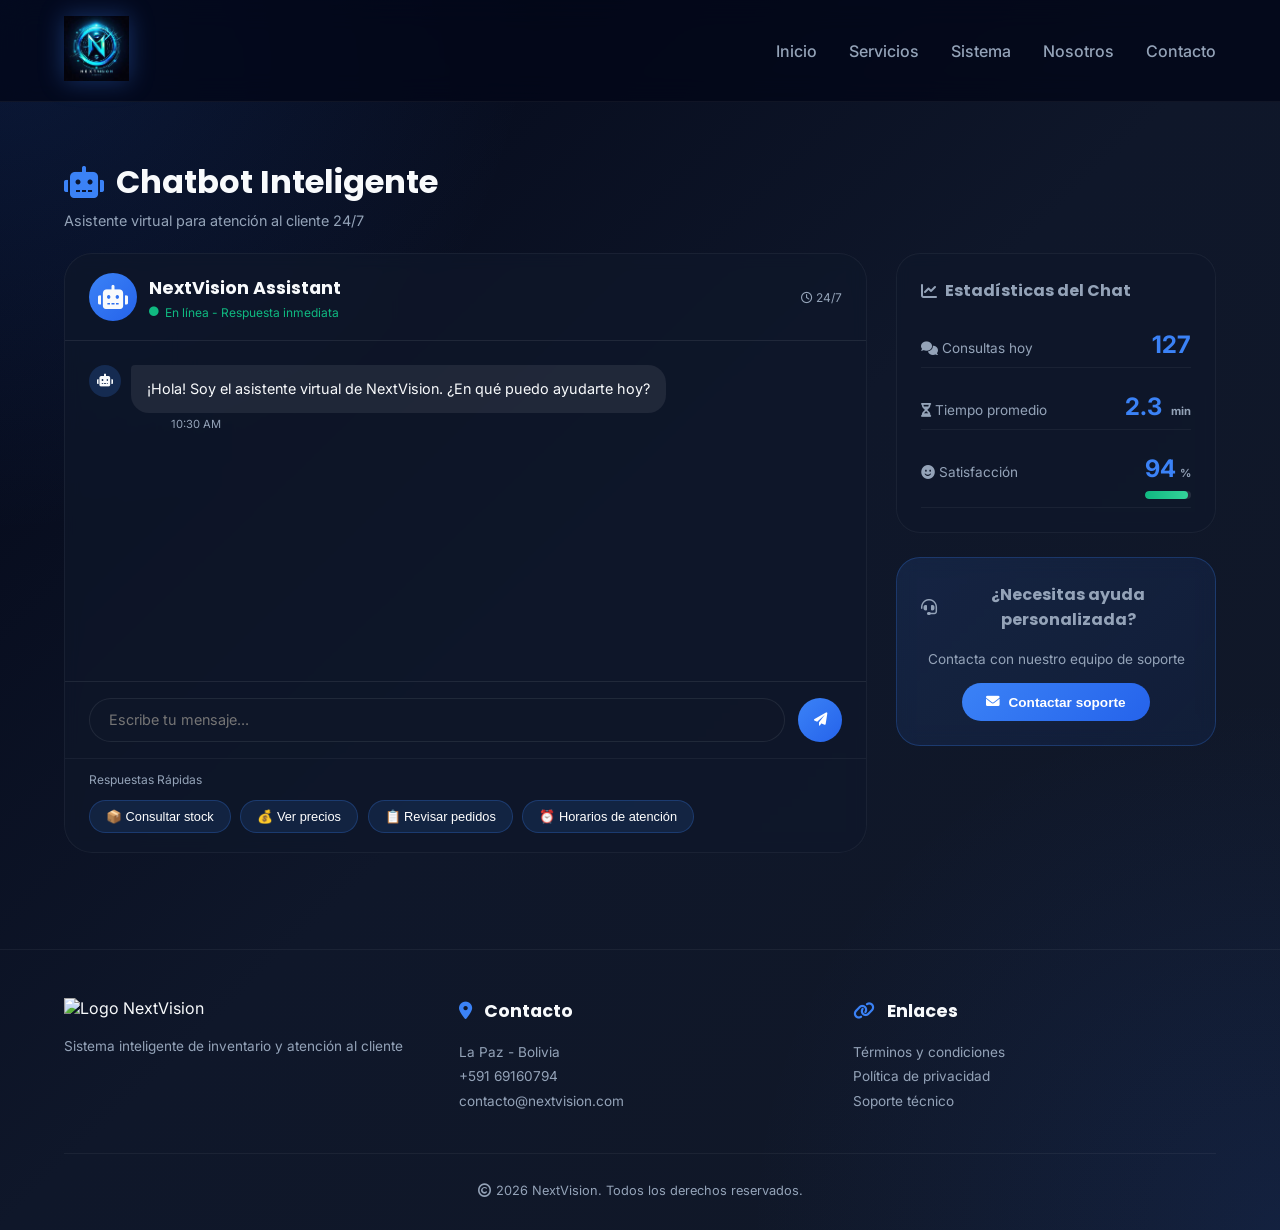
==== Html/chatbot.html @ e86c678c "Primera version" ====
<!DOCTYPE html>
<html lang="es">
<head>

  <meta charset="UTF-8">
  <meta name="viewport" content="width=device-width, initial-scale=1.0">

  <title>Chatbot Inteligente | NextVision</title>

  <link rel="preconnect" href="https://fonts.googleapis.com">
  <link rel="preconnect" href="https://fonts.gstatic.com" crossorigin>
  <link rel="stylesheet" href="/css/chatbot.css">
  <link href="https://fonts.googleapis.com/css2?family=Inter:wght@400;500;600;700&family=Poppins:wght@500;600;700;800&display=swap" rel="stylesheet">

  <!-- Font Awesome 6 -->
  <link rel="stylesheet" href="https://cdnjs.cloudflare.com/ajax/libs/font-awesome/6.0.0-beta3/css/all.min.css">

 

</head>

<body>

<header>
  <div class="container">
    <nav>
      <div class="logo">
        <img src="/assets/logo/logo.jpg" alt="NextVision Logo">
      </div>
      <div class="nav-links">
          <a href="/Html/index.html">Inicio</a>
          <a href="/Html/servicios.html">Servicios</a>
          <a href="/Html/Sistema.html">Sistema</a>
          <a href="/Html/Nosotros.html">Nosotros</a>
          <a href="/Html/Contacto.html">Contacto</a>
        </div> 
    </nav>
  </div>
</header>

<main class="chatbot-main">
  <div class="container">

    <div class="page-title">
      <h1>
        <i class="fas fa-robot"></i> 
        Chatbot Inteligente
      </h1>
      <p>Asistente virtual para atención al cliente 24/7</p>
    </div>

    <div class="chat-grid">

      <!-- Panel del Chat -->
      <div class="chat-panel">
        <div class="chat-header">
          <div class="chat-header-info">
            <div class="chat-avatar">
              <i class="fas fa-robot"></i>
            </div>
            <div class="chat-header-text">
              <h3>NextVision Assistant</h3>
              <div class="online-status">
                <i class="fas fa-circle"></i>
                <span>En línea - Respuesta inmediata</span>
              </div>
            </div>
          </div>
          <div class="chat-header-time">
            <i class="far fa-clock"></i> 24/7
          </div>
        </div>

        <div class="chat-messages" id="chatMessages">
          <!-- Mensaje inicial del bot -->
          <div class="message message-bot">
            <div class="message-avatar">
              <i class="fas fa-robot"></i>
            </div>
            <div>
              <div class="message-bubble">
                ¡Hola! Soy el asistente virtual de NextVision. ¿En qué puedo ayudarte hoy?
              </div>
              <div class="message-time">10:30 AM</div>
            </div>
          </div>
        </div>

        <div class="chat-input-area">
          <input type="text" class="chat-input" id="chatInput" placeholder="Escribe tu mensaje..." onkeypress="handleKeyPress(event)">
          <button class="send-btn" id="sendBtn">
            <i class="fas fa-paper-plane"></i>
          </button>
        </div>

        <div class="quick-replies">
          <div class="quick-replies-title">Respuestas Rápidas</div>
          <div class="quick-buttons">
            <button class="quick-btn" data-message="¿Cuál es el stock actual de productos?">📦 Consultar stock</button>
            <button class="quick-btn" data-message="¿Cuáles son los precios de los productos?">💰 Ver precios</button>
            <button class="quick-btn" data-message="¿Cómo puedo revisar el estado de mi pedido?">📋 Revisar pedidos</button>
            <button class="quick-btn" data-message="¿Cuál es el horario de atención?">⏰ Horarios de atención</button>
          </div>
        </div>
      </div>

      <!-- Panel de Estadísticas -->
      <div class="stats-panel">
        <div class="stats-card">
          <h3><i class="fas fa-chart-line"></i> Estadísticas del Chat</h3>
          <div class="stats-grid">
            <div class="stat-item">
              <span class="stat-label"><i class="fas fa-comments"></i> Consultas hoy</span>
              <span class="stat-value">127</span>
            </div>
            <div class="stat-item">
              <span class="stat-label"><i class="fas fa-hourglass-half"></i> Tiempo promedio</span>
              <span class="stat-value">2.3 <span class="stat-unit">min</span></span>
            </div>
            <div class="stat-item">
              <span class="stat-label"><i class="fas fa-smile"></i> Satisfacción</span>
              <div style="text-align: right;">
                <span class="stat-value">94<span class="stat-unit">%</span></span>
                <div class="satisfaction-bar">
                  <div class="bar"><div class="fill"></div></div>
                </div>
              </div>
            </div>
          </div>
        </div>

        <div class="stats-card support-card">
          <h3><i class="fas fa-headset"></i> ¿Necesitas ayuda personalizada?</h3>
          <p>Contacta con nuestro equipo de soporte</p>
          <button class="btn-support" id="supportBtn">
            <i class="fas fa-envelope"></i> Contactar soporte
          </button>
        </div>
      </div>

    </div>
  </div>
</main>

<footer>
  <div class="container">
    <div class="footer-grid">
      <div>
        <img src="assets/logo/logo.jpg" alt="Logo NextVision" class="footer-logo">
        <p>Sistema inteligente de inventario y atención al cliente</p>
      </div>
      <div>
        <h3><i class="fas fa-map-marker-alt" style="margin-right:8px; color:var(--primary);"></i> Contacto</h3>
        <p>La Paz - Bolivia</p>
        <p>+591 69160794</p>
        <p>contacto@nextvision.com</p>
      </div>
      <div>
        <h3><i class="fas fa-link" style="margin-right:8px; color:var(--primary);"></i> Enlaces</h3>
        <p>Términos y condiciones</p>
        <p>Política de privacidad</p>
        <p>Soporte técnico</p>
      </div>
    </div>
    <div class="copyright">
      <i class="far fa-copyright"></i> 2026 NextVision. Todos los derechos reservados.
    </div>
  </div>
</footer>

<script>
  // Datos simulados de respuestas del chatbot
  const botResponses = {
    default: "Gracias por tu mensaje. Un asesor se pondrá en contacto contigo pronto. ¿Hay algo más en lo que pueda ayudarte?",
    stock: "📦 **Stock actual de productos:**\n\n• Laptop Dell XPS 15: 12 unidades\n• Mouse Logitech MX: 5 unidades\n• Teclado Mecánico: 0 unidades\n• Monitor LG 27\": 8 unidades\n• Webcam HD Pro: 15 unidades\n\n¿Te gustaría conocer el stock de algún producto en específico?",
    precios: "💰 **Lista de precios:**\n\n• Laptop Dell XPS 15: $1,299\n• Mouse Logitech MX Master 3: $89\n• Teclado Mecánico RGB: $149\n• Monitor LG 27\" 4K: $449\n• Webcam HD Pro: $79\n• Auriculares Sony: $349\n\n¿Necesitas cotizar algún producto?",
    pedidos: "📋 Para revisar el estado de tu pedido, necesito tu número de orden. Por favor, compártelo y te daré información actualizada.\n\nFormato: ORD-XXXXXX",
    horarios: "⏰ **Horario de atención:**\n\n• Lunes a Viernes: 8:00 AM - 8:00 PM\n• Sábados: 9:00 AM - 4:00 PM\n• Domingos: Atención limitada vía chat\n\nNuestro chatbot está disponible 24/7 para consultas básicas."
  };

  let consultasHoy = 127;
  let tiempoAcumulado = 0;
  let totalMensajes = 0;

  // Elementos DOM
  const chatMessages = document.getElementById("chatMessages");
  const chatInput = document.getElementById("chatInput");
  const sendBtn = document.getElementById("sendBtn");

  // Función para obtener la hora actual
  function getCurrentTime() {
    const now = new Date();
    return now.toLocaleTimeString('es-ES', { hour: '2-digit', minute: '2-digit' });
  }

  // Función para agregar mensaje del usuario
  function addUserMessage(message) {
    const messageDiv = document.createElement("div");
    messageDiv.className = "message message-user";
    messageDiv.innerHTML = `
      <div class="message-avatar">
        <i class="fas fa-user"></i>
      </div>
      <div>
        <div class="message-bubble">
          ${escapeHtml(message)}
        </div>
        <div class="message-time">${getCurrentTime()}</div>
      </div>
    `;
    chatMessages.appendChild(messageDiv);
    scrollToBottom();
  }

  // Función para agregar mensaje del bot
  function addBotMessage(message) {
    const messageDiv = document.createElement("div");
    messageDiv.className = "message message-bot";
    messageDiv.innerHTML = `
      <div class="message-avatar">
        <i class="fas fa-robot"></i>
      </div>
      <div>
        <div class="message-bubble">
          ${formatMessage(message)}
        </div>
        <div class="message-time">${getCurrentTime()}</div>
      </div>
    `;
    chatMessages.appendChild(messageDiv);
    scrollToBottom();
  }

  // Formatear mensaje (convertir saltos de línea a <br>)
  function formatMessage(message) {
    return message.replace(/\n/g, '<br>');
  }

  // Escapar HTML para evitar inyección
  function escapeHtml(text) {
    const div = document.createElement("div");
    div.textContent = text;
    return div.innerHTML;
  }

  // Scroll al final del chat
  function scrollToBottom() {
    chatMessages.scrollTop = chatMessages.scrollHeight;
  }

  // Simular escritura del bot
  function simulateBotTyping(callback) {
    const typingDiv = document.createElement("div");
    typingDiv.className = "message message-bot";
    typingDiv.id = "typingIndicator";
    typingDiv.innerHTML = `
      <div class="message-avatar">
        <i class="fas fa-robot"></i>
      </div>
      <div>
        <div class="message-bubble">
          <i class="fas fa-ellipsis-h"></i> Escribiendo...
        </div>
      </div>
    `;
    chatMessages.appendChild(typingDiv);
    scrollToBottom();

    setTimeout(() => {
      const typing = document.getElementById("typingIndicator");
      if (typing) typing.remove();
      callback();
    }, 800);
  }

  // Procesar mensaje del usuario y generar respuesta
  function processUserMessage(message) {
    const lowerMessage = message.toLowerCase();
    let response = botResponses.default;

    // Actualizar estadísticas
    totalMensajes++;
    consultasHoy++;

    // Tiempo de respuesta simulado (entre 1 y 3 segundos)
    const responseTime = Math.random() * 2 + 1;
    tiempoAcumulado += responseTime;
    
    // Actualizar display de estadísticas
    updateStatsDisplay();

    // Detectar intención
    if (lowerMessage.includes("stock") || lowerMessage.includes("inventario") || lowerMessage.includes("disponible")) {
      response = botResponses.stock;
    } else if (lowerMessage.includes("precio") || lowerMessage.includes("costo") || lowerMessage.includes("valor") || lowerMessage.includes("cuánto cuesta")) {
      response = botResponses.precios;
    } else if (lowerMessage.includes("pedido") || lowerMessage.includes("orden") || lowerMessage.includes("seguimiento")) {
      response = botResponses.pedidos;
    } else if (lowerMessage.includes("horario") || lowerMessage.includes("atencion") || lowerMessage.includes("días")) {
      response = botResponses.horarios;
    } else if (lowerMessage.includes("hola") || lowerMessage.includes("buenos días") || lowerMessage.includes("buenas tardes")) {
      response = "¡Hola! ¿Cómo puedo ayudarte hoy? Puedo consultar stock, precios, pedidos o informarte sobre nuestros horarios.";
    } else if (lowerMessage.includes("gracias")) {
      response = "¡De nada! Estoy aquí para ayudarte cuando lo necesites. ¿Hay algo más en lo que pueda asistirte?";
    }

    // Mostrar respuesta del bot
    simulateBotTyping(() => {
      addBotMessage(response);
    });
  }

  // Actualizar estadísticas en el panel
  function updateStatsDisplay() {
    const statsValues = document.querySelectorAll('.stat-value');
    if (statsValues.length >= 3) {
      statsValues[0].textContent = consultasHoy;
      const avgTime = (tiempoAcumulado / totalMensajes).toFixed(1);
      if (totalMensajes > 0 && !isNaN(avgTime)) {
        statsValues[1].innerHTML = `${avgTime} <span class="stat-unit">min</span>`;
      }
    }
  }

  // Enviar mensaje
  function sendMessage() {
    const message = chatInput.value.trim();
    if (message === "") return;

    addUserMessage(message);
    chatInput.value = "";
    processUserMessage(message);
  }

  // Manejar tecla Enter
  function handleKeyPress(event) {
    if (event.key === "Enter") {
      sendMessage();
    }
  }

  // Botones rápidos
  document.querySelectorAll(".quick-btn").forEach(btn => {
    btn.addEventListener("click", () => {
      const message = btn.getAttribute("data-message");
      if (message) {
        addUserMessage(message);
        processUserMessage(message);
      }
    });
  });

  // Botón de soporte
  document.getElementById("supportBtn").addEventListener("click", () => {
    addUserMessage("Necesito contactar con soporte humano");
    simulateBotTyping(() => {
      addBotMessage("📞 **Contacto con soporte humano**\n\nPor favor, envía un correo a **soporte@nextvision.com** o llámanos al **+591 69160794**. Un asesor te atenderá en breve.\n\nHorario de soporte: Lunes a Viernes 8:00 AM - 6:00 PM");
    });
  });

  // Event listeners
  sendBtn.addEventListener("click", sendMessage);
  chatInput.addEventListener("keypress", handleKeyPress);

  // Inicializar estadísticas
  updateStatsDisplay();
</script>

</body>
</html>
---- css/chatbot.css ----
*{
      margin:0;
      padding:0;
      box-sizing:border-box;
      scroll-behavior:smooth;
    }
    
    :root{
      --primary:#3B82F6;
      --primary-dark:#2563EB;
      --dark:#020617;
      --dark-secondary:#0F172A;
      --card:#111827;
      --white:#F8FAFC;
      --gray:#94A3B8;
      --border:rgba(59,130,246,.18);
      --radius:22px;
      --transition:all .3s ease;
      --success:#10B981;
      --warning:#F59E0B;
      --danger:#EF4444;
    }

    body{
      font-family:'Inter',sans-serif;
      background:
      radial-gradient(circle at top left, rgba(59,130,246,.15), transparent 30%),
      radial-gradient(circle at bottom right, rgba(37,99,235,.12), transparent 30%),
      linear-gradient(to bottom right,#020617,#0F172A,#111827);
      color:var(--white);
      overflow-x:hidden;
    }

    h1,h2,h3,h4{
      font-family:'Poppins',sans-serif;
    }

    a{
      text-decoration:none;
      color:inherit;
    }

    .container{
      width:90%;
      max-width:1400px;
      margin:auto;
    }

    /* NAVBAR */
    header{
      position:sticky;
      top:0;
      z-index:1000;
      background:rgba(2,6,23,.75);
      backdrop-filter:blur(14px);
      border-bottom:1px solid rgba(255,255,255,.05);
    }

    nav{
      display:flex;
      justify-content:space-between;
      align-items:center;
      padding:1rem 0;
    }

    .logo img{
      width:65px;
      filter:drop-shadow(0 0 12px rgba(59,130,246,.35));
    }

    .nav-links{
      display:flex;
      gap:2rem;
    }

    .nav-links a{
      color:var(--gray);
      font-weight:500;
      position:relative;
      transition:var(--transition);
    }

    .nav-links a:hover{
      color:white;
    }

    .nav-links a::after{
      content:'';
      position:absolute;
      left:0;
      bottom:-5px;
      width:0%;
      height:2px;
      background:var(--primary);
      transition:var(--transition);
    }

    .nav-links a:hover::after{
      width:100%;
    }

    /* CHATBOT MAIN */
    .chatbot-main{
      padding: 2rem 0 4rem;
    }

    .page-title{
      margin: 1.5rem 0 1.5rem 0;
    }

    .page-title h1{
      font-size: 2rem;
      display: flex;
      align-items: center;
      gap: 12px;
    }

    .page-title h1 i{
      color: var(--primary);
    }

    .page-title p{
      color: var(--gray);
      margin-top: 6px;
      font-size: 0.9rem;
    }

    /* Grid principal: chat + estadísticas */
    .chat-grid{
      display: grid;
      grid-template-columns: 1fr 320px;
      gap: 1.8rem;
    }

    /* Panel del chat */
    .chat-panel{
      background: rgba(15,23,42,.7);
      border: 1px solid rgba(255,255,255,.05);
      border-radius: 28px;
      backdrop-filter: blur(8px);
      overflow: hidden;
      display: flex;
      flex-direction: column;
      height: 600px;
    }

    .chat-header{
      padding: 1.2rem 1.5rem;
      border-bottom: 1px solid rgba(255,255,255,.08);
      display: flex;
      align-items: center;
      justify-content: space-between;
    }

    .chat-header-info{
      display: flex;
      align-items: center;
      gap: 12px;
    }

    .chat-avatar{
      width: 48px;
      height: 48px;
      background: linear-gradient(135deg,#3B82F6,#2563EB);
      border-radius: 50%;
      display: flex;
      align-items: center;
      justify-content: center;
      font-size: 1.5rem;
    }

    .chat-header-text h3{
      font-size: 1.1rem;
      margin-bottom: 4px;
    }

    .online-status{
      display: flex;
      align-items: center;
      gap: 6px;
      font-size: 0.75rem;
      color: var(--success);
    }

    .online-status i{
      font-size: 0.6rem;
    }

    .chat-header-time{
      color: var(--gray);
      font-size: 0.75rem;
    }

    /* Área de mensajes */
    .chat-messages{
      flex: 1;
      overflow-y: auto;
      padding: 1.5rem;
      display: flex;
      flex-direction: column;
      gap: 1rem;
    }

    /* Scroll personalizado */
    .chat-messages::-webkit-scrollbar{
      width: 5px;
    }
    .chat-messages::-webkit-scrollbar-track{
      background: rgba(255,255,255,.05);
      border-radius: 10px;
    }
    .chat-messages::-webkit-scrollbar-thumb{
      background: var(--primary);
      border-radius: 10px;
    }

    /* Burbujas de mensaje */
    .message{
      display: flex;
      gap: 10px;
      max-width: 80%;
    }

    .message-bot{
      align-self: flex-start;
    }

    .message-user{
      align-self: flex-end;
      flex-direction: row-reverse;
    }

    .message-avatar{
      width: 32px;
      height: 32px;
      background: rgba(59,130,246,.2);
      border-radius: 50%;
      display: flex;
      align-items: center;
      justify-content: center;
      font-size: 0.8rem;
      flex-shrink: 0;
    }

    .message-user .message-avatar{
      background: rgba(16,185,129,.2);
      color: var(--success);
    }

    .message-bubble{
      background: rgba(255,255,255,.08);
      padding: 0.8rem 1rem;
      border-radius: 18px;
      border-top-left-radius: 4px;
      font-size: 0.9rem;
      line-height: 1.5;
    }

    .message-user .message-bubble{
      background: linear-gradient(135deg,#3B82F6,#2563EB);
      border-top-left-radius: 18px;
      border-top-right-radius: 4px;
    }

    .message-time{
      font-size: 0.7rem;
      color: var(--gray);
      margin-top: 4px;
      margin-left: 40px;
    }

    .message-user .message-time{
      text-align: right;
      margin-right: 40px;
      margin-left: 0;
    }

    /* Input del chat */
    .chat-input-area{
      padding: 1rem 1.5rem;
      border-top: 1px solid rgba(255,255,255,.08);
      display: flex;
      gap: 0.8rem;
    }

    .chat-input{
      flex: 1;
      background: rgba(15,23,42,.8);
      border: 1px solid rgba(255,255,255,.08);
      border-radius: 24px;
      padding: 0.8rem 1.2rem;
      color: white;
      font-family: 'Inter', sans-serif;
      font-size: 0.9rem;
      outline: none;
      transition: var(--transition);
    }

    .chat-input:focus{
      border-color: var(--primary);
      box-shadow: 0 0 0 3px rgba(59,130,246,.1);
    }

    .send-btn{
      background: linear-gradient(135deg,#3B82F6,#2563EB);
      border: none;
      width: 44px;
      height: 44px;
      border-radius: 50%;
      color: white;
      cursor: pointer;
      transition: var(--transition);
      display: flex;
      align-items: center;
      justify-content: center;
    }

    .send-btn:hover{
      transform: scale(1.05);
    }

    /* Respuestas rápidas */
    .quick-replies{
      padding: 0.8rem 1.5rem 1.2rem;
      border-top: 1px solid rgba(255,255,255,.05);
    }

    .quick-replies-title{
      font-size: 0.75rem;
      color: var(--gray);
      margin-bottom: 0.8rem;
    }

    .quick-buttons{
      display: flex;
      flex-wrap: wrap;
      gap: 0.6rem;
    }

    .quick-btn{
      background: rgba(59,130,246,.12);
      border: 1px solid rgba(59,130,246,.25);
      padding: 0.5rem 1rem;
      border-radius: 30px;
      font-size: 0.8rem;
      color: white;
      cursor: pointer;
      transition: var(--transition);
    }

    .quick-btn:hover{
      background: rgba(59,130,246,.25);
      transform: translateY(-2px);
    }

    /* Panel de estadísticas */
    .stats-panel{
      display: flex;
      flex-direction: column;
      gap: 1.5rem;
    }

    .stats-card{
      background: rgba(15,23,42,.7);
      border: 1px solid rgba(255,255,255,.05);
      border-radius: 24px;
      padding: 1.5rem;
      backdrop-filter: blur(8px);
    }

    .stats-card h3{
      font-size: 1rem;
      margin-bottom: 1.2rem;
      display: flex;
      align-items: center;
      gap: 8px;
      color: var(--gray);
    }

    .stats-grid{
      display: flex;
      flex-direction: column;
      gap: 1rem;
    }

    .stat-item{
      display: flex;
      justify-content: space-between;
      align-items: baseline;
      padding: 0.5rem 0;
      border-bottom: 1px solid rgba(255,255,255,.05);
    }

    .stat-label{
      font-size: 0.85rem;
      color: var(--gray);
    }

    .stat-value{
      font-size: 1.5rem;
      font-weight: 700;
      color: var(--primary);
    }

    .stat-unit{
      font-size: 0.7rem;
      color: var(--gray);
      margin-left: 4px;
    }

    .stat-trend{
      font-size: 0.75rem;
      color: var(--success);
    }

    /* Barra de satisfacción */
    .satisfaction-bar{
      margin-top: 0.5rem;
    }
    .satisfaction-bar .bar{
      height: 8px;
      background: rgba(255,255,255,.1);
      border-radius: 10px;
      overflow: hidden;
      margin-top: 8px;
    }
    .satisfaction-bar .fill{
      width: 94%;
      height: 100%;
      background: linear-gradient(90deg, #10B981, #34D399);
      border-radius: 10px;
    }

    /* Soporte */
    .support-card{
      background: linear-gradient(135deg, rgba(59,130,246,.12), rgba(37,99,235,.08));
      border: 1px solid rgba(59,130,246,.25);
      text-align: center;
    }

    .support-card p{
      font-size: 0.85rem;
      color: var(--gray);
      margin-bottom: 1rem;
    }

    .btn-support{
      background: linear-gradient(135deg,#3B82F6,#2563EB);
      border: none;
      padding: 0.7rem 1.5rem;
      border-radius: 40px;
      color: white;
      font-weight: 600;
      cursor: pointer;
      transition: var(--transition);
      display: inline-flex;
      align-items: center;
      gap: 8px;
      font-size: 0.85rem;
    }

    .btn-support:hover{
      transform: translateY(-2px);
      box-shadow: 0 5px 15px rgba(59,130,246,.3);
    }

    /* Botón volver */
    .back-button{
      display: inline-flex;
      align-items: center;
      gap: 8px;
      background: rgba(255,255,255,.05);
      padding: 0.6rem 1.2rem;
      border-radius: 40px;
      color: var(--gray);
      margin-bottom: 1rem;
      transition: var(--transition);
      font-size: 0.85rem;
    }

    .back-button:hover{
      background: rgba(255,255,255,.1);
      color: white;
    }

    /* Footer */
    footer{
      border-top: 1px solid rgba(255,255,255,.05);
      padding: 3rem 0 2rem;
      margin-top: 2rem;
    }

    .footer-grid{
      display: grid;
      grid-template-columns: repeat(auto-fit, minmax(200px, 1fr));
      gap: 2rem;
    }

    .footer-logo{
      width: 65px;
      margin-bottom: 1rem;
    }

    footer h3{
      margin-bottom: 1rem;
      font-size: 1.1rem;
    }

    footer p{
      color: var(--gray);
      line-height: 1.8;
      font-size: 0.85rem;
    }

    .copyright{
      margin-top: 2.5rem;
      text-align: center;
      color: var(--gray);
      border-top: 1px solid rgba(255,255,255,.05);
      padding-top: 1.8rem;
      font-size: 0.8rem;
    }

    @media(max-width: 900px){
      .chat-grid{
        grid-template-columns: 1fr;
      }
      .stats-panel{
        flex-direction: row;
        flex-wrap: wrap;
      }
      .stats-card{
        flex: 1;
        min-width: 200px;
      }
    }

    @media(max-width: 768px){
      .message{
        max-width: 90%;
      }
      nav{
        flex-direction: column;
        gap: 1rem;
      }
      .nav-links{
        flex-wrap: wrap;
        justify-content: center;
      }
    }
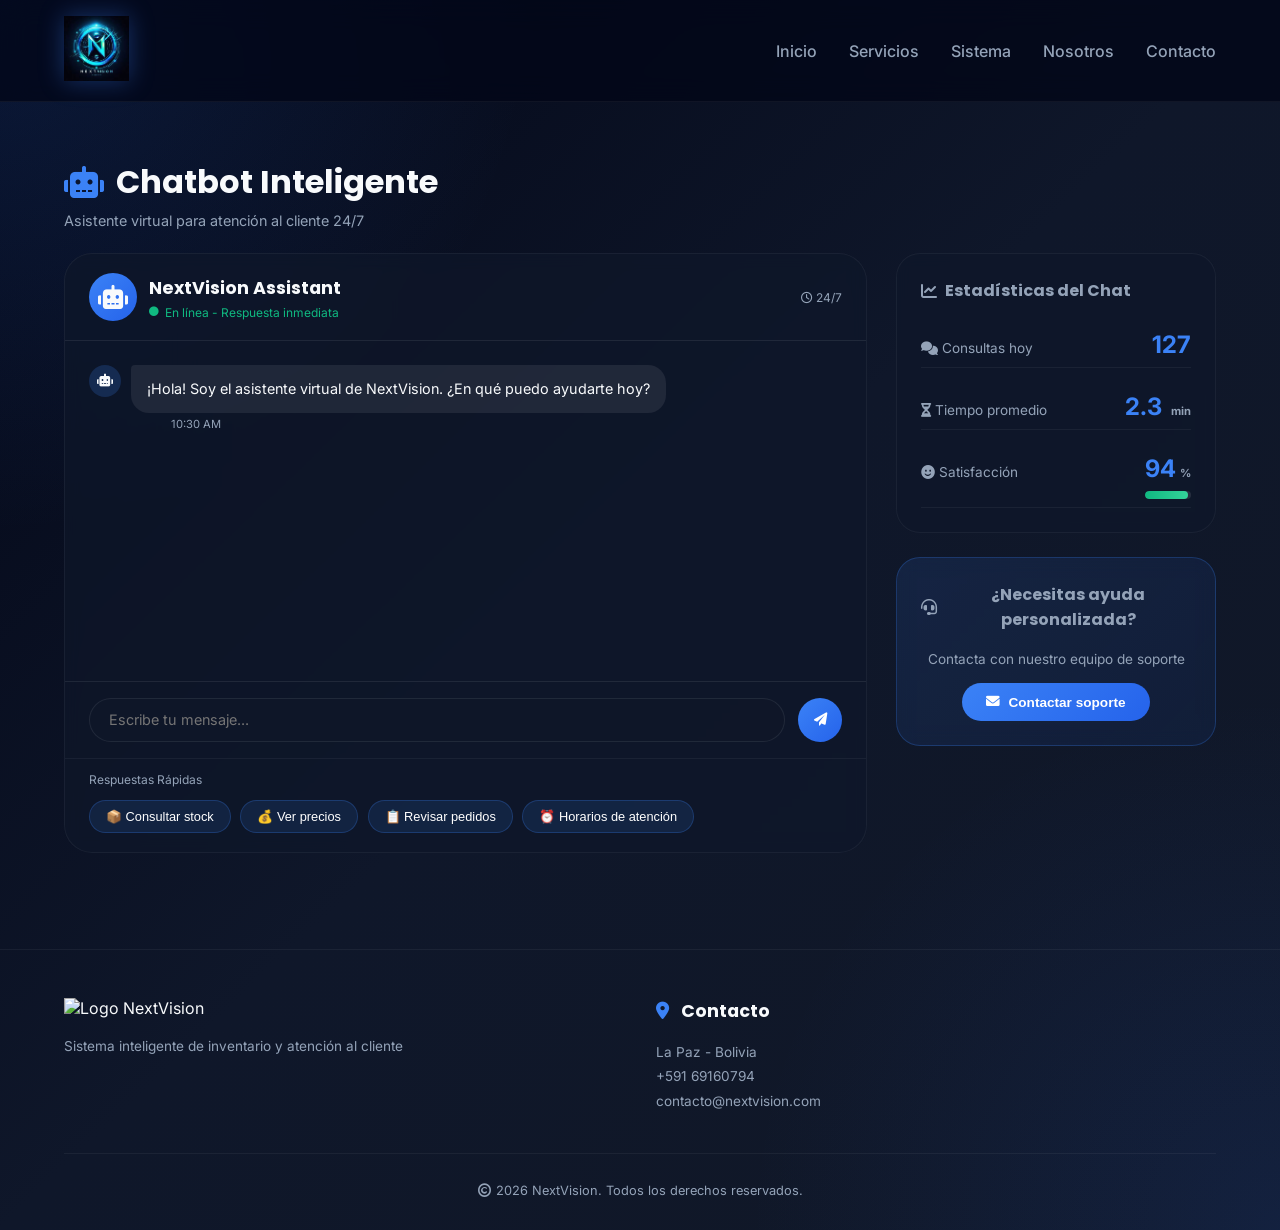
==== commit dfbef1c6: "2da Revision" ====
--- a/Html/chatbot.html
+++ b/Html/chatbot.html
@@ -155,12 +155,7 @@
         <p>+591 69160794</p>
         <p>contacto@nextvision.com</p>
       </div>
-      <div>
-        <h3><i class="fas fa-link" style="margin-right:8px; color:var(--primary);"></i> Enlaces</h3>
-        <p>Términos y condiciones</p>
-        <p>Política de privacidad</p>
-        <p>Soporte técnico</p>
-      </div>
+
     </div>
     <div class="copyright">
       <i class="far fa-copyright"></i> 2026 NextVision. Todos los derechos reservados.
